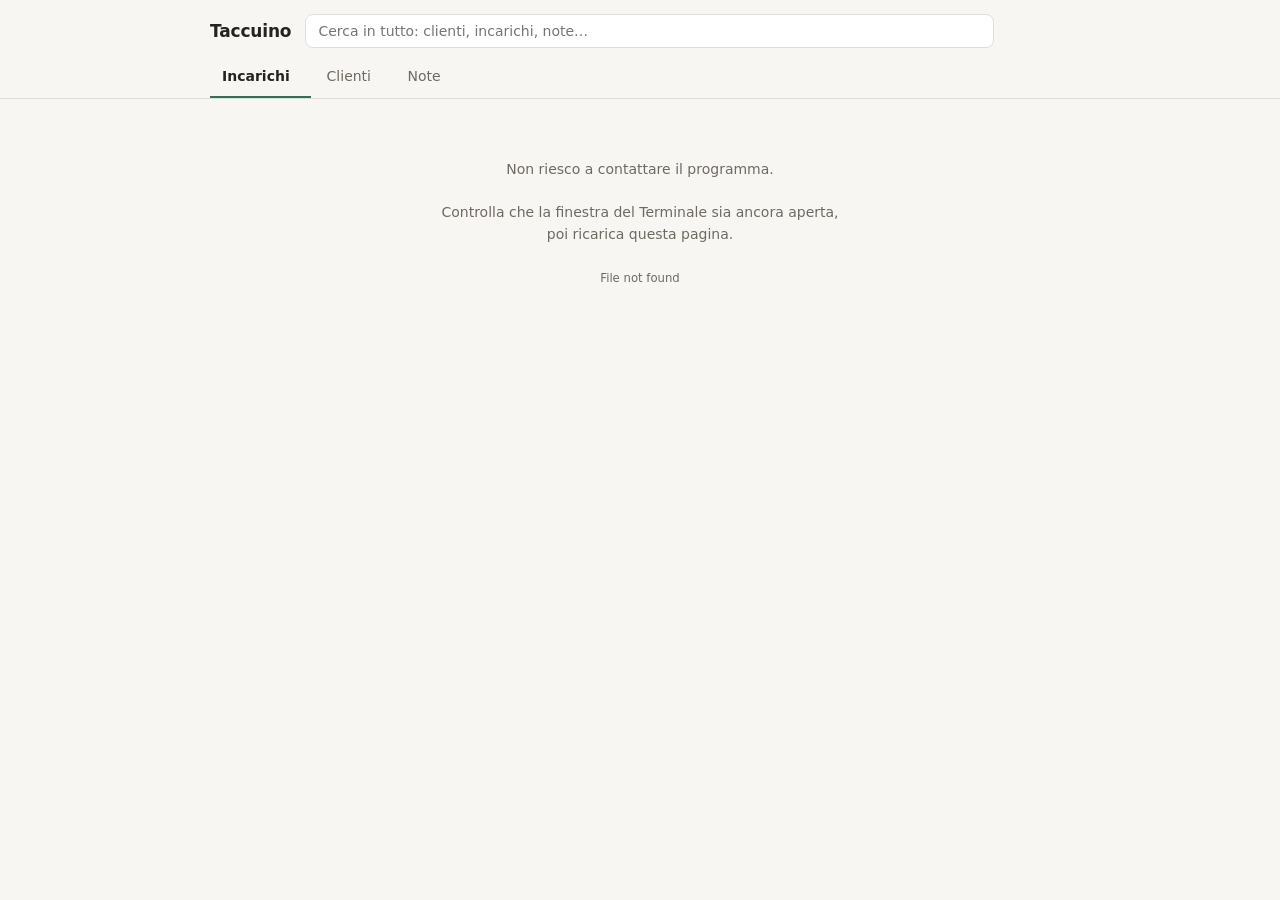
==== public/index.html @ 1c321fbe "Prima versione del Taccuino Clienti, incarichi e note con ricerca trasversale. Server Node senza dip" ====
<!DOCTYPE html>
<html lang="it">
<head>
<meta charset="utf-8">
<meta name="viewport" content="width=device-width, initial-scale=1">
<title>Taccuino</title>
<link rel="stylesheet" href="stile.css">
</head>
<body>

<header class="testata">
  <div class="testata-riga">
    <h1 class="marchio">Taccuino</h1>
    <div class="cerca-contenitore">
      <input id="cerca" type="search" placeholder="Cerca in tutto: clienti, incarichi, note…" autocomplete="off">
      <button id="cerca-pulisci" class="cerca-pulisci" title="Pulisci ricerca" hidden>&times;</button>
    </div>
    <span id="stato-salvataggio" class="stato-salvataggio" aria-live="polite"></span>
  </div>
  <nav class="schede" role="tablist">
    <button class="scheda attiva" data-vista="incarichi" role="tab">Incarichi <span class="conteggio" id="conteggio-incarichi"></span></button>
    <button class="scheda" data-vista="clienti" role="tab">Clienti <span class="conteggio" id="conteggio-clienti"></span></button>
    <button class="scheda" data-vista="note" role="tab">Note <span class="conteggio" id="conteggio-note"></span></button>
  </nav>
</header>

<main>

  <!-- RISULTATI DI RICERCA -->
  <section id="vista-ricerca" class="vista" hidden>
    <h2 class="titolo-vista">Risultati per “<span id="ricerca-termine"></span>”</h2>
    <div id="ricerca-risultati"></div>
  </section>

  <!-- INCARICHI -->
  <section id="vista-incarichi" class="vista">
    <form id="form-incarico" class="riquadro aggiunta">
      <input name="titolo" placeholder="Cosa devi fare?" required maxlength="300" class="campo-largo">
      <select name="clienteId" class="campo-cliente"><option value="">— nessun cliente —</option></select>
      <input name="scadenza" type="date" title="Scadenza (facoltativa)">
      <button type="submit" class="bottone-primario">Aggiungi</button>
    </form>

    <div class="filtri">
      <button class="filtro attivo" data-stato="aperti">Da fare e in corso</button>
      <button class="filtro" data-stato="da fare">Da fare</button>
      <button class="filtro" data-stato="in corso">In corso</button>
      <button class="filtro" data-stato="fatto">Fatti</button>
      <button class="filtro" data-stato="tutti">Tutti</button>
    </div>

    <div id="elenco-incarichi"></div>
  </section>

  <!-- CLIENTI -->
  <section id="vista-clienti" class="vista" hidden>
    <form id="form-cliente" class="riquadro aggiunta">
      <input name="nome" placeholder="Nome cliente" required maxlength="200" class="campo-largo">
      <input name="contatto" placeholder="Contatto (mail, telefono…)" maxlength="300">
      <button type="submit" class="bottone-primario">Aggiungi</button>
    </form>
    <div id="elenco-clienti"></div>
  </section>

  <!-- NOTE -->
  <section id="vista-note" class="vista" hidden>
    <form id="form-nota" class="riquadro aggiunta aggiunta-nota">
      <textarea name="testo" placeholder="Scrivi una nota… (Cmd+Invio per salvare)" required maxlength="50000" rows="3"></textarea>
      <div class="riga-nota">
        <select name="clienteId" class="campo-cliente"><option value="">— nessun cliente —</option></select>
        <select name="incaricoId" class="campo-cliente"><option value="">— nessun incarico —</option></select>
        <button type="submit" class="bottone-primario">Salva nota</button>
      </div>
    </form>
    <div id="elenco-note"></div>
  </section>

</main>

<div id="avviso" class="avviso" hidden></div>

<script src="app.js"></script>
</body>
</html>
---- public/stile.css ----
/* Taccuino - foglio di stile */

:root {
  --sfondo: #f7f6f3;
  --superficie: #ffffff;
  --superficie-2: #f1efea;
  --bordo: #e2ded6;
  --testo: #26231e;
  --testo-tenue: #6f6a61;
  --accento: #2f6f5e;
  --accento-tenue: #e4efeb;
  --urgente: #b4462f;
  --urgente-tenue: #fbeae6;
  --ombra: 0 1px 2px rgba(0,0,0,.05), 0 4px 12px rgba(0,0,0,.04);
  --raggio: 10px;
}

@media (prefers-color-scheme: dark) {
  :root {
    --sfondo: #16171a;
    --superficie: #1e2024;
    --superficie-2: #26292e;
    --bordo: #33373d;
    --testo: #e6e4e0;
    --testo-tenue: #9a968f;
    --accento: #6fb8a2;
    --accento-tenue: #24332e;
    --urgente: #e08370;
    --urgente-tenue: #3a2622;
    --ombra: 0 1px 2px rgba(0,0,0,.3), 0 4px 12px rgba(0,0,0,.25);
  }
}

* { box-sizing: border-box; }

body {
  margin: 0;
  background: var(--sfondo);
  color: var(--testo);
  font: 15px/1.55 -apple-system, BlinkMacSystemFont, "Segoe UI", system-ui, sans-serif;
  -webkit-font-smoothing: antialiased;
}

/* ---------- testata ---------- */

.testata {
  position: sticky; top: 0; z-index: 20;
  background: color-mix(in srgb, var(--sfondo) 88%, transparent);
  backdrop-filter: blur(12px);
  border-bottom: 1px solid var(--bordo);
  padding: 14px 16px 0;
}

.testata-riga {
  display: flex; align-items: center; gap: 14px;
  max-width: 860px; margin: 0 auto;
}

.marchio {
  font-size: 17px; font-weight: 650; margin: 0;
  letter-spacing: -.01em; white-space: nowrap;
}

.cerca-contenitore { position: relative; flex: 1; min-width: 0; }

#cerca {
  width: 100%;
  padding: 8px 32px 8px 12px;
  border: 1px solid var(--bordo);
  border-radius: 8px;
  background: var(--superficie);
  color: var(--testo);
  font-size: 14px;
  font-family: inherit;
}
#cerca:focus { outline: 2px solid var(--accento); outline-offset: -1px; border-color: transparent; }

.cerca-pulisci {
  position: absolute; right: 6px; top: 50%; transform: translateY(-50%);
  border: 0; background: none; color: var(--testo-tenue);
  font-size: 20px; line-height: 1; cursor: pointer; padding: 0 5px;
}

.stato-salvataggio {
  font-size: 12px; color: var(--testo-tenue); min-width: 62px; text-align: right;
  opacity: 0; transition: opacity .25s;
}
.stato-salvataggio.visibile { opacity: 1; }

.schede {
  display: flex; gap: 4px;
  max-width: 860px; margin: 10px auto 0;
}

.scheda {
  border: 0; background: none; cursor: pointer;
  padding: 8px 12px; border-radius: 8px 8px 0 0;
  font: inherit; font-size: 14px; color: var(--testo-tenue);
  border-bottom: 2px solid transparent;
}
.scheda:hover { color: var(--testo); }
.scheda.attiva { color: var(--testo); font-weight: 600; border-bottom-color: var(--accento); }

.conteggio {
  display: inline-block; margin-left: 4px;
  font-size: 11px; color: var(--testo-tenue); font-weight: 400;
}

/* ---------- struttura ---------- */

main { max-width: 860px; margin: 0 auto; padding: 20px 16px 80px; }

.titolo-vista { font-size: 14px; font-weight: 600; color: var(--testo-tenue); margin: 0 0 12px; }

.riquadro {
  background: var(--superficie);
  border: 1px solid var(--bordo);
  border-radius: var(--raggio);
  box-shadow: var(--ombra);
}

/* ---------- moduli di aggiunta ---------- */

.aggiunta { display: flex; gap: 8px; padding: 10px; margin-bottom: 18px; flex-wrap: wrap; }
.aggiunta-nota { flex-direction: column; }
.riga-nota { display: flex; gap: 8px; flex-wrap: wrap; }

.aggiunta input, .aggiunta select, .aggiunta textarea {
  border: 1px solid var(--bordo); border-radius: 7px;
  padding: 8px 10px; font: inherit; font-size: 14px;
  background: var(--sfondo); color: var(--testo);
}
.aggiunta textarea { width: 100%; resize: vertical; font-family: inherit; }
.aggiunta input:focus, .aggiunta select:focus, .aggiunta textarea:focus {
  outline: 2px solid var(--accento); outline-offset: -1px;
}
.campo-largo { flex: 1; min-width: 180px; }
.campo-cliente { max-width: 200px; }
.riga-nota .campo-cliente { flex: 1; }

.bottone-primario {
  border: 0; border-radius: 7px; cursor: pointer;
  background: var(--accento); color: #fff;
  padding: 8px 16px; font: inherit; font-size: 14px; font-weight: 550;
  margin-left: auto;
}
.bottone-primario:hover { filter: brightness(1.08); }

/* ---------- filtri ---------- */

.filtri { display: flex; gap: 6px; margin-bottom: 14px; flex-wrap: wrap; }
.filtro {
  border: 1px solid var(--bordo); background: var(--superficie);
  color: var(--testo-tenue); border-radius: 999px;
  padding: 4px 12px; font: inherit; font-size: 13px; cursor: pointer;
}
.filtro:hover { color: var(--testo); }
.filtro.attivo { background: var(--accento-tenue); color: var(--accento); border-color: transparent; font-weight: 600; }

/* ---------- schede elemento ---------- */

.elemento {
  background: var(--superficie);
  border: 1px solid var(--bordo);
  border-radius: var(--raggio);
  box-shadow: var(--ombra);
  padding: 12px 14px;
  margin-bottom: 8px;
}
.elemento.fatto .titolo-elemento { text-decoration: line-through; color: var(--testo-tenue); }

.riga-elemento { display: flex; align-items: flex-start; gap: 10px; }

.titolo-elemento { font-weight: 550; flex: 1; min-width: 0; word-break: break-word; }

.meta { font-size: 12.5px; color: var(--testo-tenue); margin-top: 3px; display: flex; gap: 8px; flex-wrap: wrap; align-items: center; }

.pillola {
  display: inline-block; border-radius: 999px;
  padding: 1px 8px; font-size: 11.5px; font-weight: 550;
  background: var(--superficie-2); color: var(--testo-tenue);
}
.pillola.cliente { background: var(--accento-tenue); color: var(--accento); }
.pillola.scaduto { background: var(--urgente-tenue); color: var(--urgente); }

.stato-scelta {
  border: 1px solid var(--bordo); border-radius: 7px;
  background: var(--sfondo); color: var(--testo);
  font: inherit; font-size: 12.5px; padding: 3px 6px; cursor: pointer;
}

.azioni { display: flex; gap: 4px; margin-left: auto; }

.bottone-icona {
  border: 0; background: none; cursor: pointer;
  color: var(--testo-tenue); font: inherit; font-size: 12.5px;
  padding: 3px 7px; border-radius: 6px;
}
.bottone-icona:hover { background: var(--superficie-2); color: var(--testo); }
.bottone-icona.pericolo:hover { background: var(--urgente-tenue); color: var(--urgente); }

.testo-nota { white-space: pre-wrap; word-break: break-word; flex: 1; }

.modifica-area {
  width: 100%; margin-top: 10px;
  border: 1px solid var(--bordo); border-radius: 7px;
  padding: 8px 10px; font: inherit; font-size: 14px;
  background: var(--sfondo); color: var(--testo); resize: vertical;
}

.gruppo-titolo {
  font-size: 12px; font-weight: 600; text-transform: uppercase;
  letter-spacing: .04em; color: var(--testo-tenue);
  margin: 22px 0 8px;
}
.gruppo-titolo:first-child { margin-top: 0; }

.vuoto {
  text-align: center; color: var(--testo-tenue);
  padding: 40px 20px; font-size: 14px;
}

mark { background: #ffe9a8; color: inherit; border-radius: 3px; padding: 0 2px; }
@media (prefers-color-scheme: dark) { mark { background: #5c4a1f; } }

/* ---------- avviso ---------- */

.avviso {
  position: fixed; left: 50%; bottom: 24px; transform: translateX(-50%);
  background: var(--urgente); color: #fff;
  padding: 10px 18px; border-radius: 8px; font-size: 14px;
  box-shadow: var(--ombra); z-index: 50; max-width: 90vw;
}

@media (max-width: 620px) {
  .testata-riga { flex-wrap: wrap; }
  .marchio { width: 100%; }
  .campo-cliente { max-width: none; flex: 1; }
  .bottone-primario { width: 100%; margin-left: 0; }
}
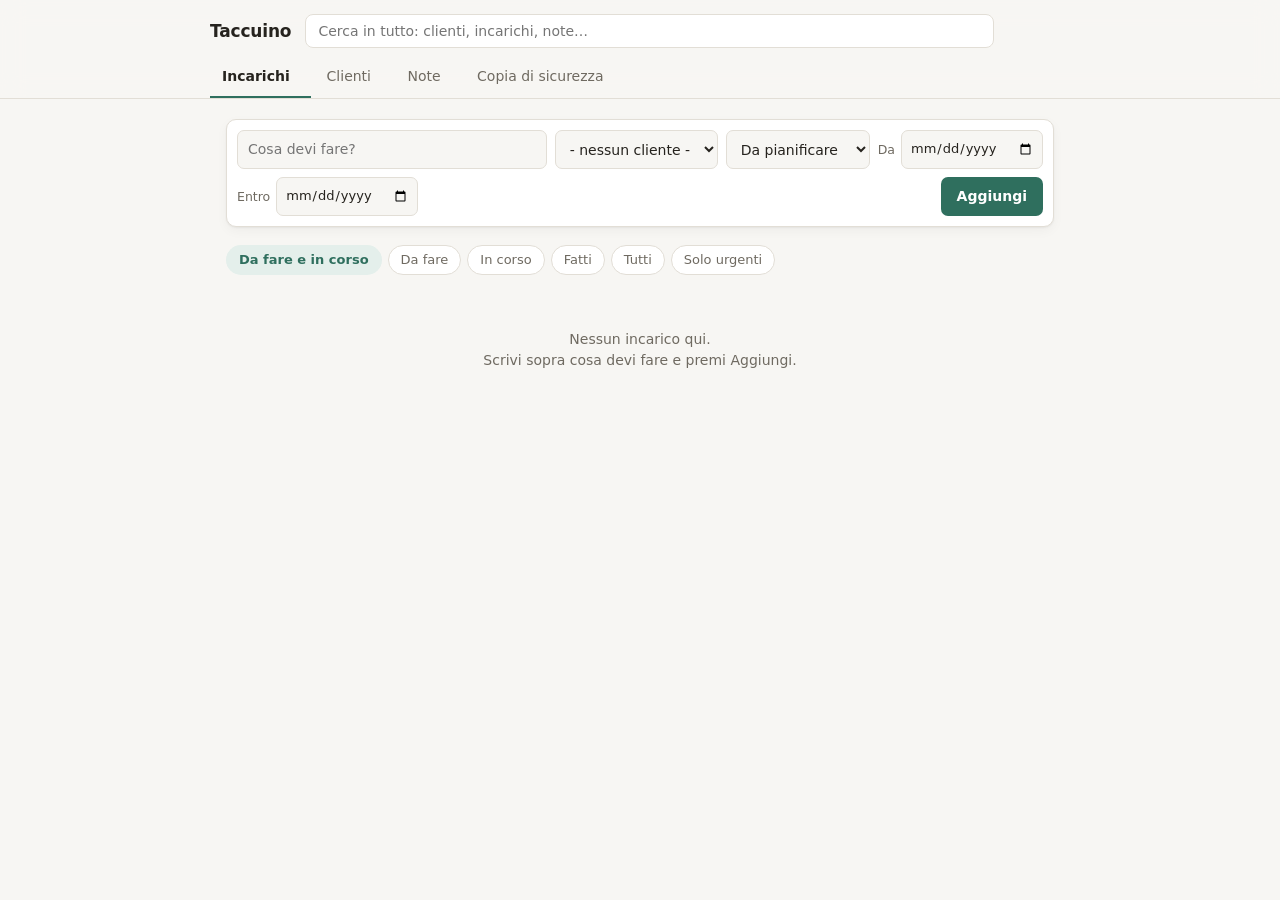
==== commit 78cd2c8f: "Il Taccuino sull'iPhone Co-Authored-By: Claude Opus 5.5 <noreply@anthropic.com> Claude-Session: http" ====
--- a/public/index.html
+++ b/public/index.html
@@ -2,8 +2,18 @@
 <html lang="it">
 <head>
 <meta charset="utf-8">
-<meta name="viewport" content="width=device-width, initial-scale=1">
+<meta name="viewport" content="width=device-width, initial-scale=1, viewport-fit=cover">
 <title>Taccuino</title>
+<!-- Per l'iPhone: icona, nome e aspetto quando e' aggiunto alla schermata Home -->
+<link rel="manifest" href="manifest.webmanifest">
+<link rel="icon" type="image/png" sizes="192x192" href="icone/icona-192.png">
+<link rel="apple-touch-icon" href="icone/icona-180.png">
+<meta name="apple-mobile-web-app-capable" content="yes">
+<meta name="mobile-web-app-capable" content="yes">
+<meta name="apple-mobile-web-app-title" content="Taccuino">
+<meta name="apple-mobile-web-app-status-bar-style" content="default">
+<meta name="theme-color" content="#f7f6f3" media="(prefers-color-scheme: light)">
+<meta name="theme-color" content="#16171a" media="(prefers-color-scheme: dark)">
 <link rel="stylesheet" href="stile.css">
 </head>
 <body>
@@ -21,10 +31,16 @@
     <button class="scheda attiva" data-vista="incarichi" role="tab">Incarichi <span class="conteggio" id="conteggio-incarichi"></span></button>
     <button class="scheda" data-vista="clienti" role="tab">Clienti <span class="conteggio" id="conteggio-clienti"></span></button>
     <button class="scheda" data-vista="note" role="tab">Note <span class="conteggio" id="conteggio-note"></span></button>
+    <button class="scheda" data-vista="copia" role="tab"><span class="lungo">Copia di sicurezza</span><span class="corto">Copia</span></button>
   </nav>
 </header>
 
 <main>
+
+  <!-- Sull'iPhone, aperto in Safari: come installarlo -->
+  <div id="installa" class="riquadro suggerimento" hidden></div>
+  <!-- Sull'iPhone: promemoria se manca una copia di sicurezza recente -->
+  <div id="promemoria-copia" class="promemoria-copia" hidden></div>
 
   <!-- RISULTATI DI RICERCA -->
   <section id="vista-ricerca" class="vista" hidden>
@@ -37,7 +53,9 @@
     <form id="form-incarico" class="riquadro aggiunta">
       <input name="titolo" placeholder="Cosa devi fare?" required maxlength="300" class="campo-largo">
       <select name="clienteId" class="campo-cliente"><option value="">— nessun cliente —</option></select>
-      <input name="scadenza" type="date" title="Scadenza (facoltativa)">
+      <select name="livello" class="campo-livello" title="Quanto e' urgente"></select>
+      <label class="campo-data" title="Da quando contano i giorni. Vuoto = oggi">Da <input name="dataInizio" type="date"></label>
+      <label class="campo-data" title="Entro quando va fatto. Facoltativa">Entro <input name="scadenza" type="date"></label>
       <button type="submit" class="bottone-primario">Aggiungi</button>
     </form>
 
@@ -47,6 +65,7 @@
       <button class="filtro" data-stato="in corso">In corso</button>
       <button class="filtro" data-stato="fatto">Fatti</button>
       <button class="filtro" data-stato="tutti">Tutti</button>
+      <button class="filtro filtro-urgenti" data-stato="urgenti">Solo urgenti</button>
     </div>
 
     <div id="elenco-incarichi"></div>
@@ -75,10 +94,27 @@
     <div id="elenco-note"></div>
   </section>
 
+  <!-- COPIA DI SICUREZZA -->
+  <section id="vista-copia" class="vista" hidden>
+    <div class="riquadro pannello">
+      <h2 class="titolo-pannello">Copia di sicurezza</h2>
+      <p id="dove-sono-i-dati" class="spiegazione"></p>
+      <div class="riga-nota">
+        <button type="button" id="salva-copia" class="bottone-primario bottone-in-linea">Salva una copia</button>
+        <button type="button" id="carica-copia" class="bottone-leggero">Carica una copia</button>
+        <input type="file" id="file-copia" accept=".json,application/json" hidden>
+      </div>
+      <p id="ultima-copia" class="spiegazione piccola"></p>
+    </div>
+  </section>
+
 </main>
 
 <div id="avviso" class="avviso" hidden></div>
 
+<script src="livelli.js"></script>
+<script src="archivio.js"></script>
+<script src="memoria.js"></script>
 <script src="app.js"></script>
 </body>
 </html>
--- a/public/stile.css
+++ b/public/stile.css
@@ -238,3 +238,154 @@
   .campo-cliente { max-width: none; flex: 1; }
   .bottone-primario { width: 100%; margin-left: 0; }
 }
+
+/* ---------- livelli di urgenza ---------- */
+
+/* Il rosso resta alla scadenza superata: l'urgenza massima usa il viola,
+   cosi' guardando una scheda si capisce sempre quale dei due segnali e'. */
+:root {
+  --liv-aspettare: #8c877f;
+  --liv-pianificare: #2f8a63;
+  --liv-presto: #c77320;
+  --liv-subito: #8b3fb0;
+  --liv-aspettare-tenue: #eeece8;
+  --liv-pianificare-tenue: #e3f1ea;
+  --liv-presto-tenue: #fbeedd;
+  --liv-subito-tenue: #f2e7f7;
+}
+
+@media (prefers-color-scheme: dark) {
+  :root {
+    --liv-aspettare: #a8a29a;
+    --liv-pianificare: #5fb98d;
+    --liv-presto: #e8a35c;
+    --liv-subito: #c081dd;
+    --liv-aspettare-tenue: #2c2f33;
+    --liv-pianificare-tenue: #1f342a;
+    --liv-presto-tenue: #382a1c;
+    --liv-subito-tenue: #322338;
+  }
+}
+
+.elemento[class*="bordo-"] { border-left-width: 4px; border-left-style: solid; }
+.bordo-aspettare { border-left-color: var(--liv-aspettare); }
+.bordo-pianificare { border-left-color: var(--liv-pianificare); }
+.bordo-presto { border-left-color: var(--liv-presto); }
+.bordo-subito { border-left-color: var(--liv-subito); }
+
+.elemento.fatto[class*="bordo-"] { border-left-color: var(--bordo); }
+
+.pillola.livello { cursor: help; }
+.pillola.liv-aspettare { background: var(--liv-aspettare-tenue); color: var(--liv-aspettare); }
+.pillola.liv-pianificare { background: var(--liv-pianificare-tenue); color: var(--liv-pianificare); }
+.pillola.liv-presto { background: var(--liv-presto-tenue); color: var(--liv-presto); }
+.pillola.liv-subito { background: var(--liv-subito-tenue); color: var(--liv-subito); font-weight: 650; }
+
+.campo-livello { max-width: 165px; }
+.filtro-urgenti.attivo { background: var(--liv-presto-tenue); color: var(--liv-presto); }
+
+/* Le due caselle data vanno distinte a colpo d'occhio: "Da" e' l'inizio
+   del conteggio, "Entro" e' la scadenza. */
+.campo-data {
+  display: inline-flex; align-items: center; gap: 6px;
+  font-size: 12.5px; color: var(--testo-tenue); white-space: nowrap;
+}
+.campo-data input { font-size: 13px; }
+.aggiunta .campo-data input {
+  border: 1px solid var(--bordo); border-radius: 7px;
+  padding: 7px 8px; background: var(--sfondo); color: var(--testo); font-family: inherit;
+}
+
+/* ---------- 0.3: copia di sicurezza e iPhone ---------- */
+
+.pannello { padding: 16px 18px; }
+.titolo-pannello { font-size: 15px; font-weight: 650; margin: 0 0 6px; }
+.spiegazione { color: var(--testo-tenue); font-size: 14px; margin: 0 0 14px; max-width: 62ch; }
+.spiegazione.piccola { font-size: 13px; margin: 12px 0 0; }
+
+.bottone-in-linea { margin-left: 0; }
+.bottone-leggero {
+  border: 1px solid var(--bordo); border-radius: 7px; cursor: pointer;
+  background: var(--superficie); color: var(--testo);
+  padding: 8px 16px; font: inherit; font-size: 14px;
+}
+.bottone-leggero:hover { background: var(--superficie-2); }
+
+.collegamento {
+  border: 0; background: none; padding: 0; cursor: pointer;
+  font: inherit; font-weight: 600; color: var(--accento); text-decoration: underline;
+}
+
+.suggerimento {
+  padding: 12px 14px; margin-bottom: 14px; font-size: 14px;
+  background: var(--liv-presto-tenue); border-color: transparent; box-shadow: none;
+}
+.suggerimento[hidden], .promemoria-copia[hidden] { display: none; }
+.icona-condividi { display: inline-block; vertical-align: -3px; margin: 0 2px; color: var(--accento); }
+
+.promemoria-copia {
+  display: flex; flex-wrap: wrap; gap: 4px 12px; align-items: baseline;
+  margin: 0 2px 14px; font-size: 13.5px; color: var(--liv-presto);
+}
+
+.avviso.buono { background: var(--accento); }
+
+.scheda .corto { display: none; }
+
+/* Aperto dalla Home, la pagina arriva sotto l'orologio e sopra la barra in
+   basso: le "zone sicure" dicono quanto spazio lasciare. */
+.testata {
+  padding-top: calc(14px + env(safe-area-inset-top));
+  padding-left: calc(16px + env(safe-area-inset-left));
+  padding-right: calc(16px + env(safe-area-inset-right));
+}
+main {
+  padding-left: calc(16px + env(safe-area-inset-left));
+  padding-right: calc(16px + env(safe-area-inset-right));
+}
+
+@media (max-width: 720px) {
+  /* Un filtro sulla testata farebbe da "cornice" alla barra fissa: la
+     barra finirebbe in cima invece che in fondo. Quindi niente sfocatura qui. */
+  .testata { backdrop-filter: none; -webkit-backdrop-filter: none; background: var(--sfondo); padding-bottom: 10px; }
+  .stato-salvataggio { min-width: 0; }
+
+  /* Sul telefono le schede diventano la barra in basso, a portata di pollice. */
+  .schede {
+    position: fixed; left: 0; right: 0; bottom: 0; z-index: 30;
+    margin: 0; gap: 0;
+    background: color-mix(in srgb, var(--superficie) 94%, transparent);
+    backdrop-filter: blur(12px); -webkit-backdrop-filter: blur(12px);
+    border-top: 1px solid var(--bordo);
+    padding: 4px 4px calc(4px + env(safe-area-inset-bottom));
+  }
+  .scheda {
+    flex: 1; min-width: 0; padding: 8px 2px; border-radius: 8px;
+    font-size: 12.5px; border-bottom: 0; position: relative;
+  }
+  .scheda.attiva { background: var(--accento-tenue); color: var(--accento); }
+  .scheda .lungo { display: none; }
+  .scheda .corto { display: inline; }
+  .conteggio { position: absolute; top: 1px; right: 6px; margin: 0; }
+
+  main { padding-top: 14px; padding-bottom: calc(96px + env(safe-area-inset-bottom)); }
+  .avviso { bottom: calc(76px + env(safe-area-inset-bottom)); }
+
+  /* Sotto i 16px Safari ingrandisce la pagina quando tocchi un campo. */
+  input, select, textarea, #cerca { font-size: 16px; }
+  .aggiunta input, .aggiunta select, .aggiunta textarea, .modifica-area, .stato-scelta { font-size: 16px; }
+  .campo-data { flex: 1; }
+  .campo-data input { flex: 1; min-width: 0; }
+  .campo-livello { max-width: none; flex: 1; }
+
+  /* Col dito "Modifica" ed "Elimina" vanno sotto, grandi e sempre visibili. */
+  .riga-elemento { flex-wrap: wrap; }
+  .riga-elemento > .azioni { width: 100%; justify-content: flex-end; margin-top: 4px; }
+  .bottone-icona { padding: 7px 12px; font-size: 14px; }
+  .filtri { flex-wrap: nowrap; overflow-x: auto; margin: 0 -16px 14px; padding: 0 16px; scrollbar-width: none; }
+  .filtri::-webkit-scrollbar { display: none; }
+  .filtro { white-space: nowrap; padding: 6px 12px; }
+  .bottone-leggero { width: 100%; }
+}
+
+* { -webkit-tap-highlight-color: transparent; }
